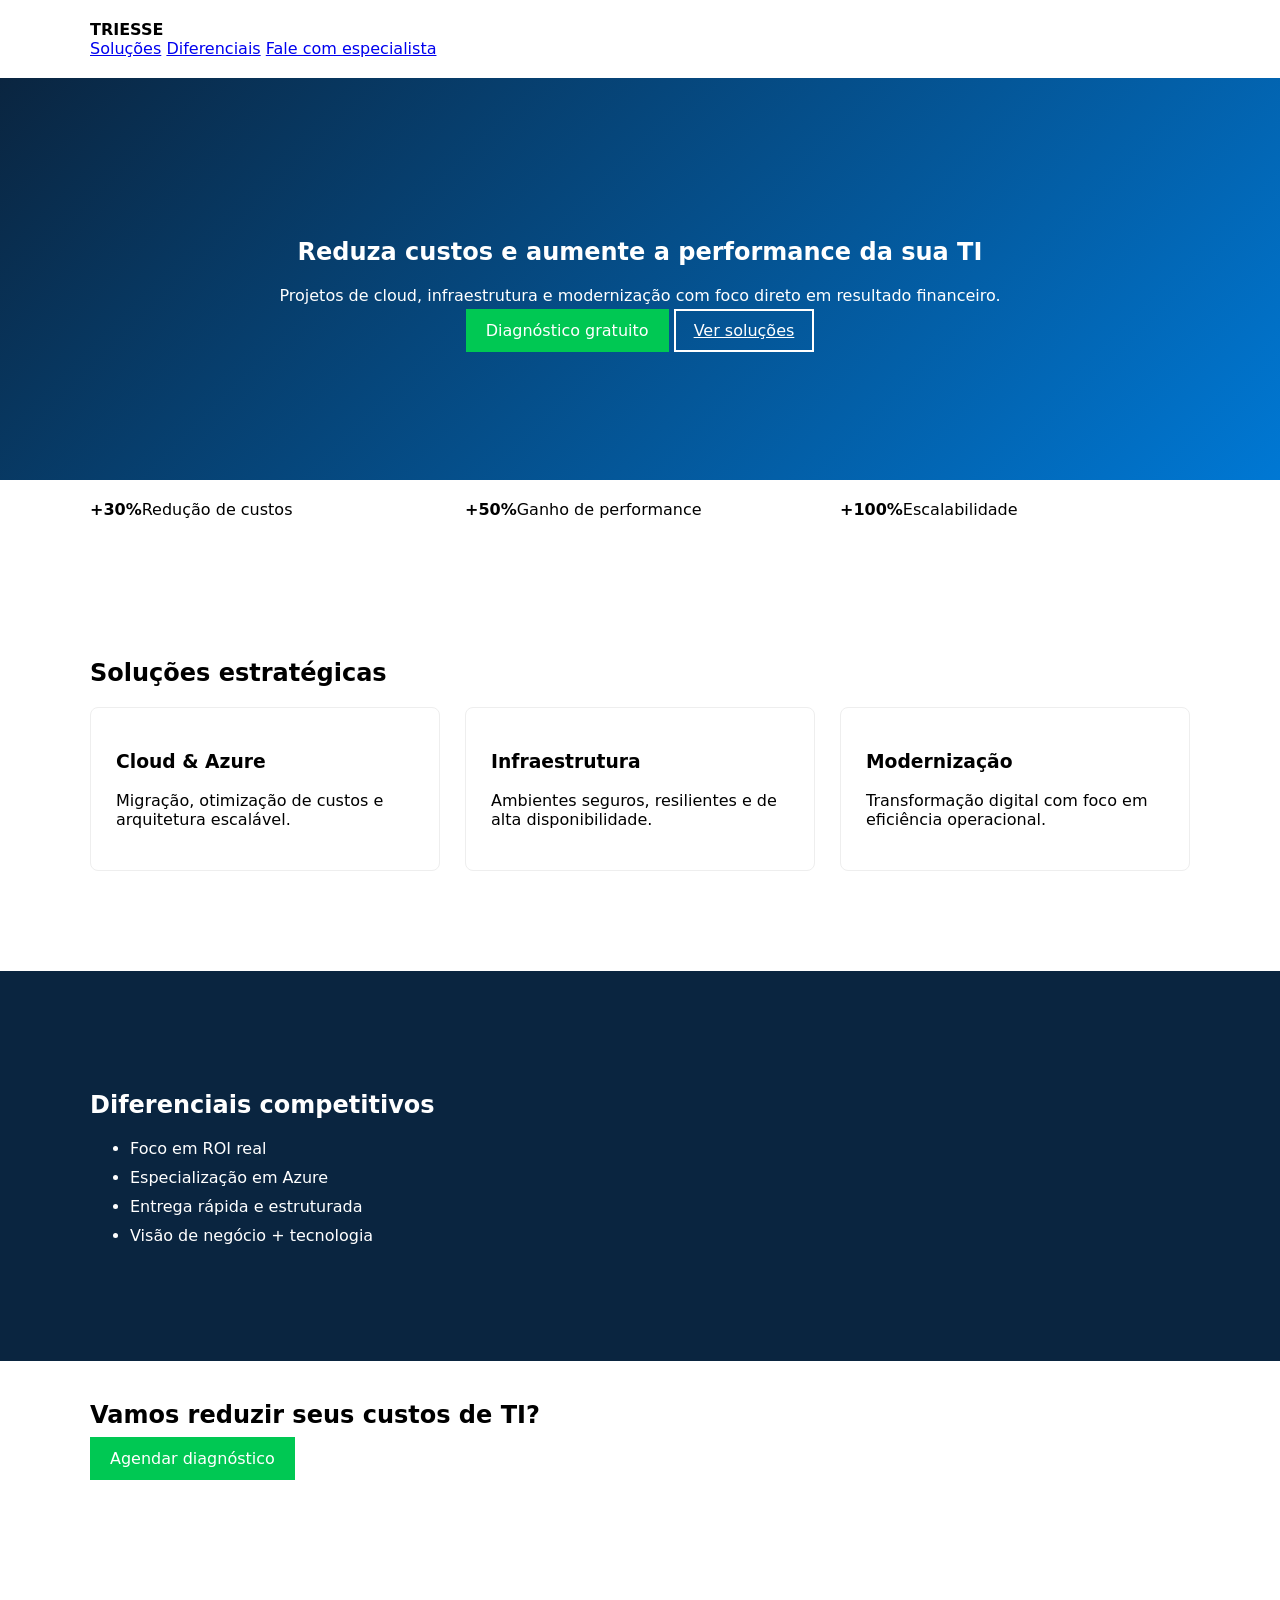
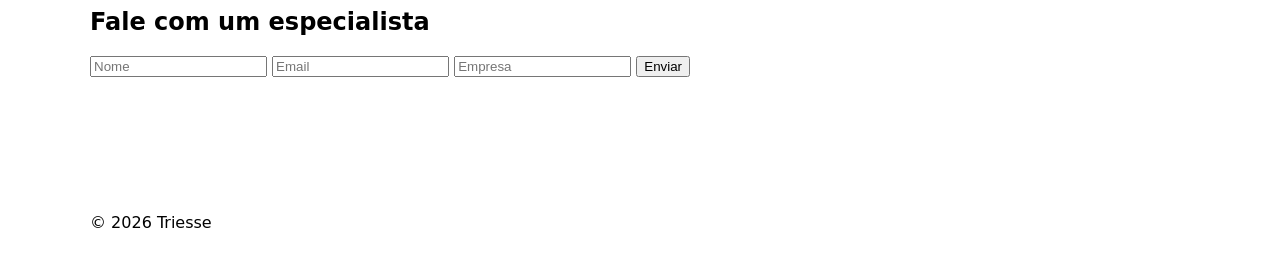
==== index.html @ f61d2fcb "Rename index.htm to index.html" ====
<!DOCTYPE html>
<html lang="pt-BR">
<head>
<meta charset="UTF-8">
<meta name="viewport" content="width=device-width, initial-scale=1.0">

<title>Triesse | Cloud, Infraestrutura e Eficiência em TI</title>

<meta name="description" content="Consultoria em TI focada em redução de custos, cloud Azure e alta performance operacional.">

<link rel="stylesheet" href="css/base.css">
<link rel="stylesheet" href="css/layout.css">
<link rel="stylesheet" href="css/components.css">

<link rel="canonical" href="https://www.triesse.com.br">
</head>

<body>

<header class="nav">
  <div class="container">
    <strong>TRIESSE</strong>
    <nav>
      <a href="#servicos">Soluções</a>
      <a href="#diferenciais">Diferenciais</a>
      <a href="#contato" class="btn-small">Fale com especialista</a>
    </nav>
  </div>
</header>

<section class="hero">
  <div class="container">
    <h1>Reduza custos e aumente a performance da sua TI</h1>
    <p>Projetos de cloud, infraestrutura e modernização com foco direto em resultado financeiro.</p>

    <div class="cta-group">
      <a href="#contato" class="btn-primary">Diagnóstico gratuito</a>
      <a href="#servicos" class="btn-secondary">Ver soluções</a>
    </div>
  </div>
</section>

<section class="metrics">
  <div class="container grid-3">
    <div><strong>+30%</strong><span>Redução de custos</span></div>
    <div><strong>+50%</strong><span>Ganho de performance</span></div>
    <div><strong>+100%</strong><span>Escalabilidade</span></div>
  </div>
</section>

<section id="servicos" class="section">
  <div class="container">
    <h2>Soluções estratégicas</h2>

    <div class="grid-3">
      <div class="card">
        <h3>Cloud & Azure</h3>
        <p>Migração, otimização de custos e arquitetura escalável.</p>
      </div>

      <div class="card">
        <h3>Infraestrutura</h3>
        <p>Ambientes seguros, resilientes e de alta disponibilidade.</p>
      </div>

      <div class="card">
        <h3>Modernização</h3>
        <p>Transformação digital com foco em eficiência operacional.</p>
      </div>
    </div>
  </div>
</section>

<section id="diferenciais" class="section dark">
  <div class="container">
    <h2>Diferenciais competitivos</h2>

    <ul class="checklist">
      <li>Foco em ROI real</li>
      <li>Especialização em Azure</li>
      <li>Entrega rápida e estruturada</li>
      <li>Visão de negócio + tecnologia</li>
    </ul>
  </div>
</section>

<section class="cta-final">
  <div class="container">
    <h2>Vamos reduzir seus custos de TI?</h2>
    <a href="#contato" class="btn-primary">Agendar diagnóstico</a>
  </div>
</section>

<section id="contato" class="section">
  <div class="container">
    <h2>Fale com um especialista</h2>

    <form id="leadForm">
      <input type="text" placeholder="Nome" required>
      <input type="email" placeholder="Email" required>
      <input type="text" placeholder="Empresa">
      <button type="submit">Enviar</button>
    </form>
  </div>
</section>

<footer>
  <div class="container">
    <p>© 2026 Triesse</p>
  </div>
</footer>

<script src="js/main.js"></script>
<script src="js/lead.js"></script>

</body>
</html>
---- css/base.css ----
body {
  margin: 0;
  font-family: system-ui;
  background: #ffffff;
}

.container {
  max-width: 1100px;
  margin: auto;
  padding: 20px;
}
---- css/layout.css ----
.hero {
  padding: 120px 20px;
  background: linear-gradient(135deg, #0a2540, #0078d4);
  color: white;
  text-align: center;
}

.section {
  padding: 80px 20px;
}

.dark {
  background: #0a2540;
  color: white;
}

.grid-3 {
  display: grid;
  grid-template-columns: repeat(3, 1fr);
  gap: 25px;
}
---- css/components.css ----
.btn-primary {
  background: #00c853;
  color: white;
  padding: 12px 20px;
  text-decoration: none;
}

.btn-secondary {
  border: 2px solid white;
  padding: 10px 18px;
  color: white;
}

.card {
  border: 1px solid #eee;
  padding: 25px;
  border-radius: 8px;
}

.checklist li {
  margin: 10px 0;
}
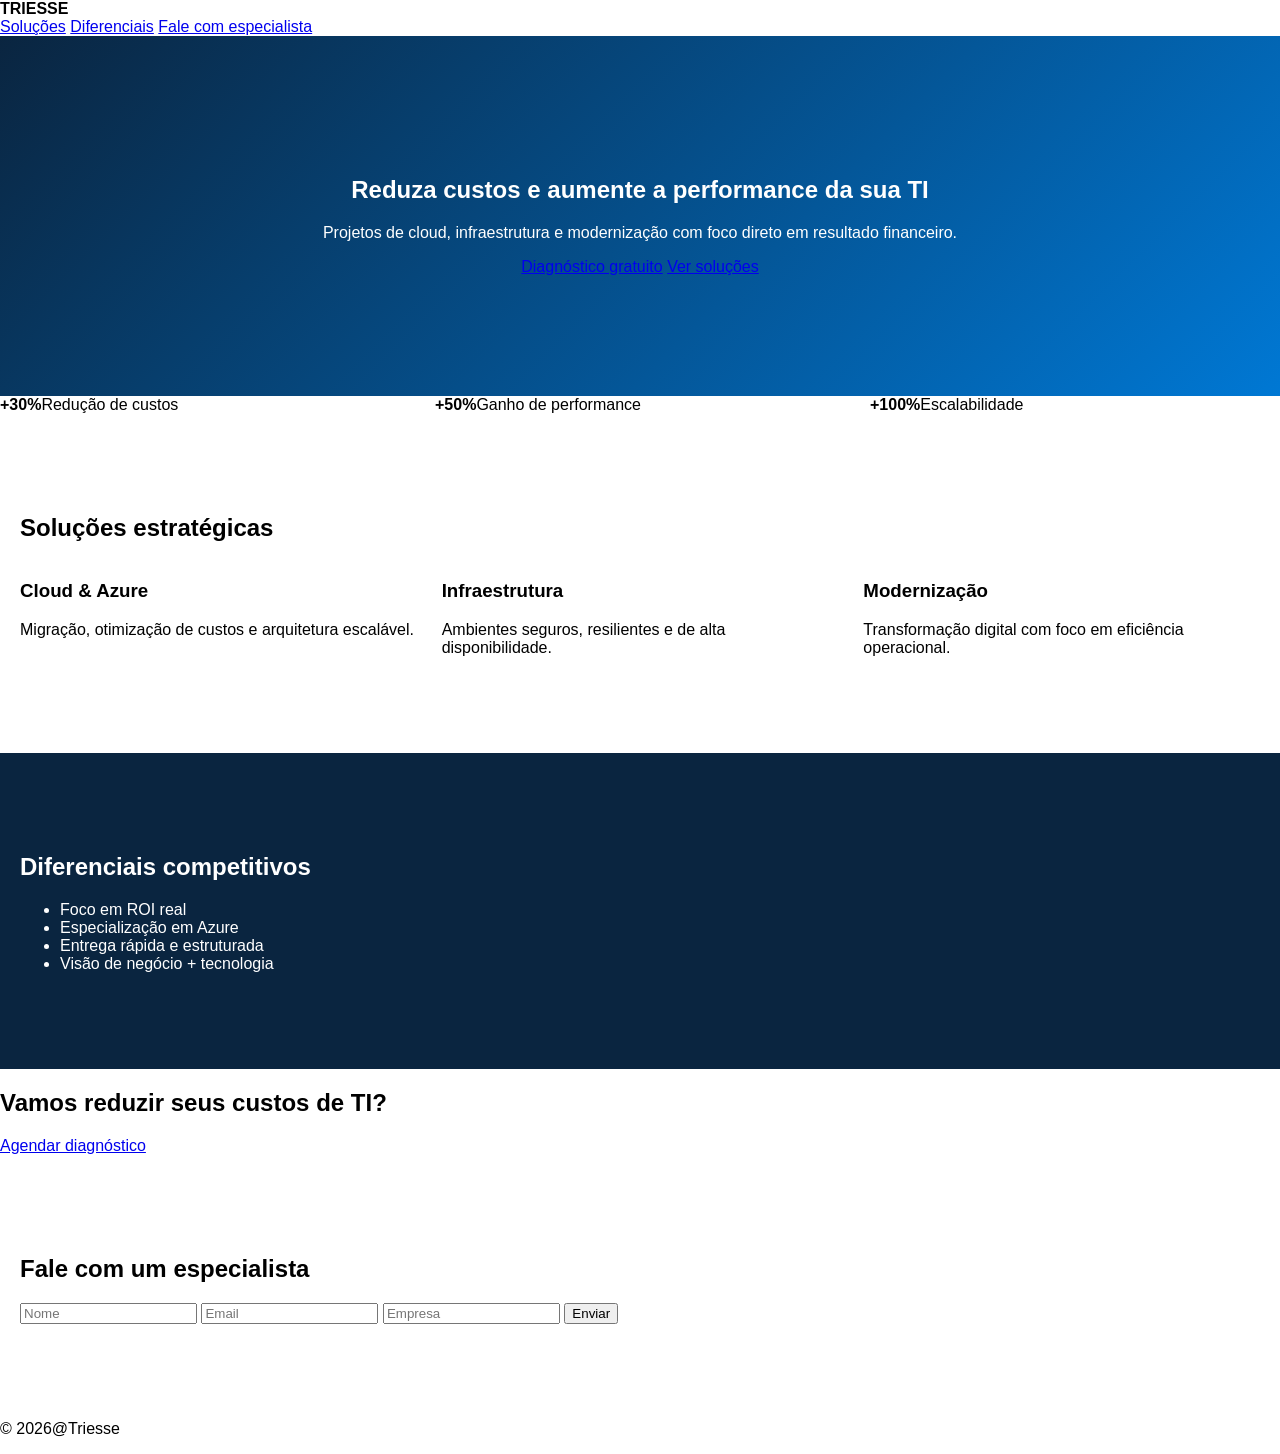
==== commit 7ded5094: "Update index.html" ====
--- a/index.html
+++ b/index.html
@@ -106,7 +106,7 @@
 
 <footer>
   <div class="container">
-    <p>© 2026 Triesse</p>
+    <p>© 2026@Triesse</p>
   </div>
 </footer>
 
--- a/css/base.css
+++ b/css/base.css
@@ -1,11 +1 @@
-body {
-  margin: 0;
-  font-family: system-ui;
-  background: #ffffff;
-}
-
-.container {
-  max-width: 1100px;
-  margin: auto;
-  padding: 20px;
-}
+body { margin:0; font-family: Arial; }
--- a/css/components.css
+++ b/css/components.css
@@ -1,22 +1 @@
-.btn-primary {
-  background: #00c853;
-  color: white;
-  padding: 12px 20px;
-  text-decoration: none;
-}
-
-.btn-secondary {
-  border: 2px solid white;
-  padding: 10px 18px;
-  color: white;
-}
-
-.card {
-  border: 1px solid #eee;
-  padding: 25px;
-  border-radius: 8px;
-}
-
-.checklist li {
-  margin: 10px 0;
-}
+.btn { padding:10px; }
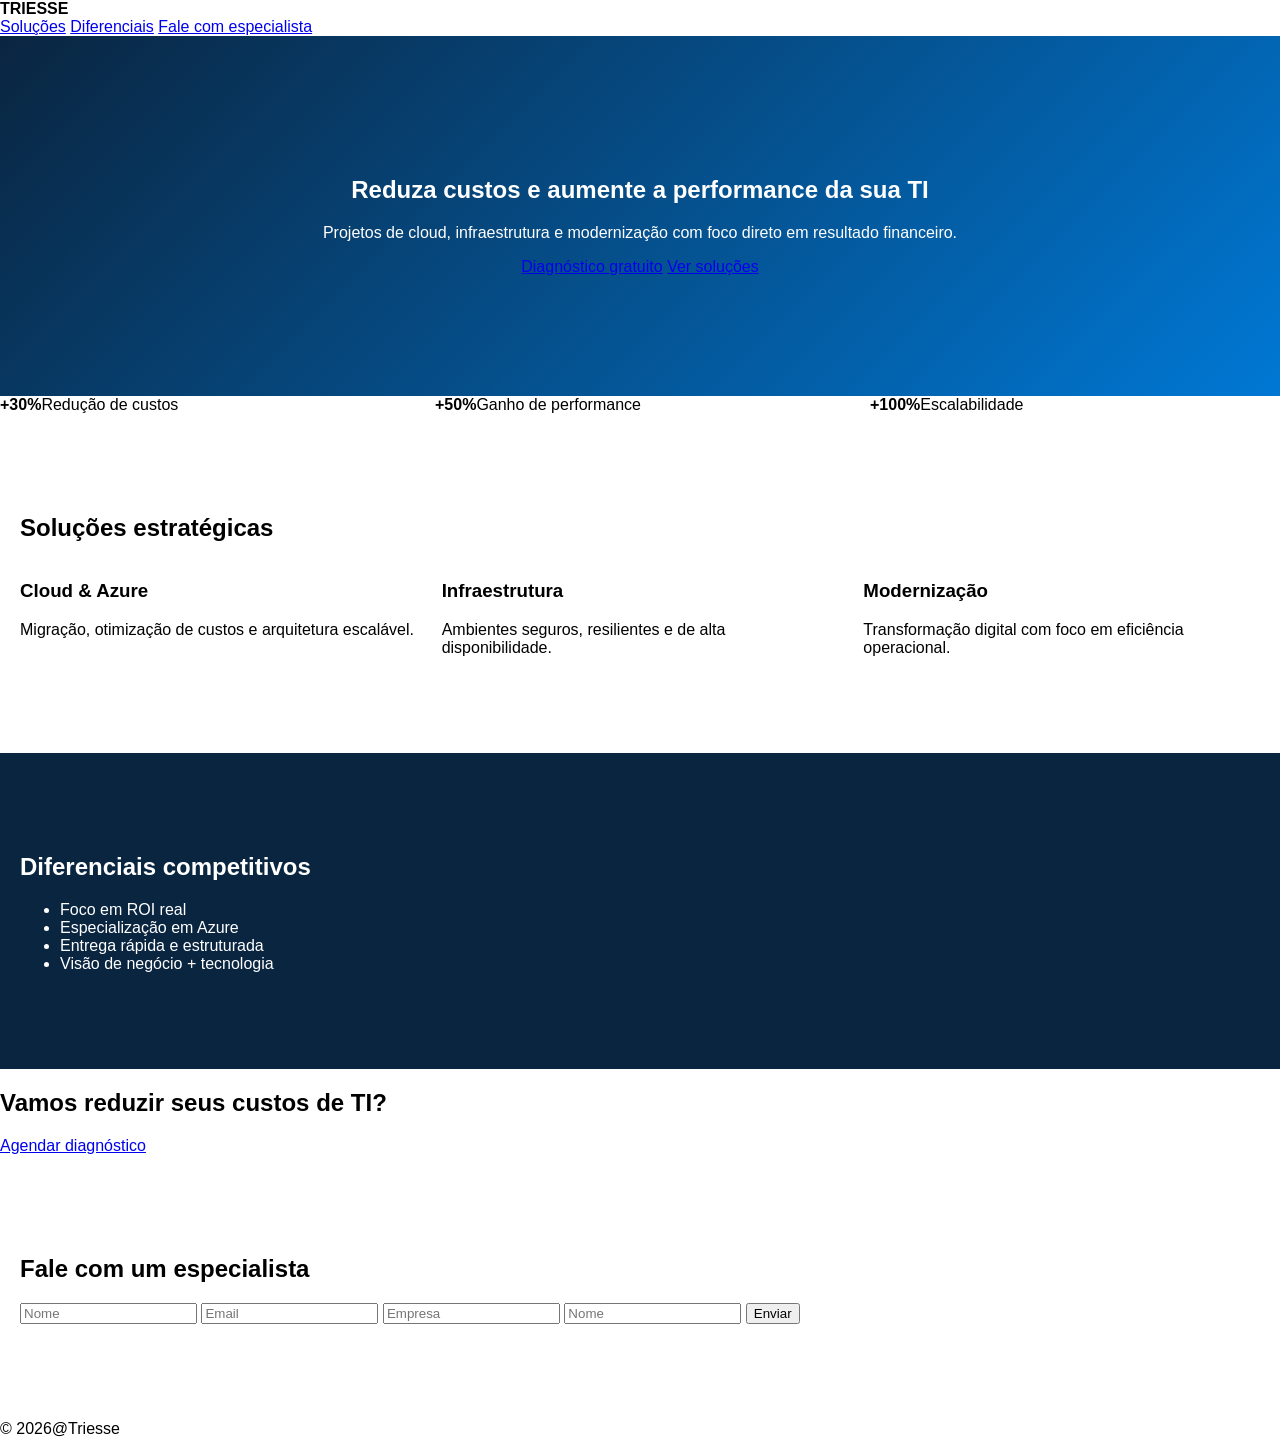
==== commit 51857af1: "Update index.html" ====
--- a/index.html
+++ b/index.html
@@ -99,6 +99,7 @@
       <input type="text" placeholder="Nome" required>
       <input type="email" placeholder="Email" required>
       <input type="text" placeholder="Empresa">
+      <input type="text" name="nome" placeholder="Nome" required>
       <button type="submit">Enviar</button>
     </form>
   </div>
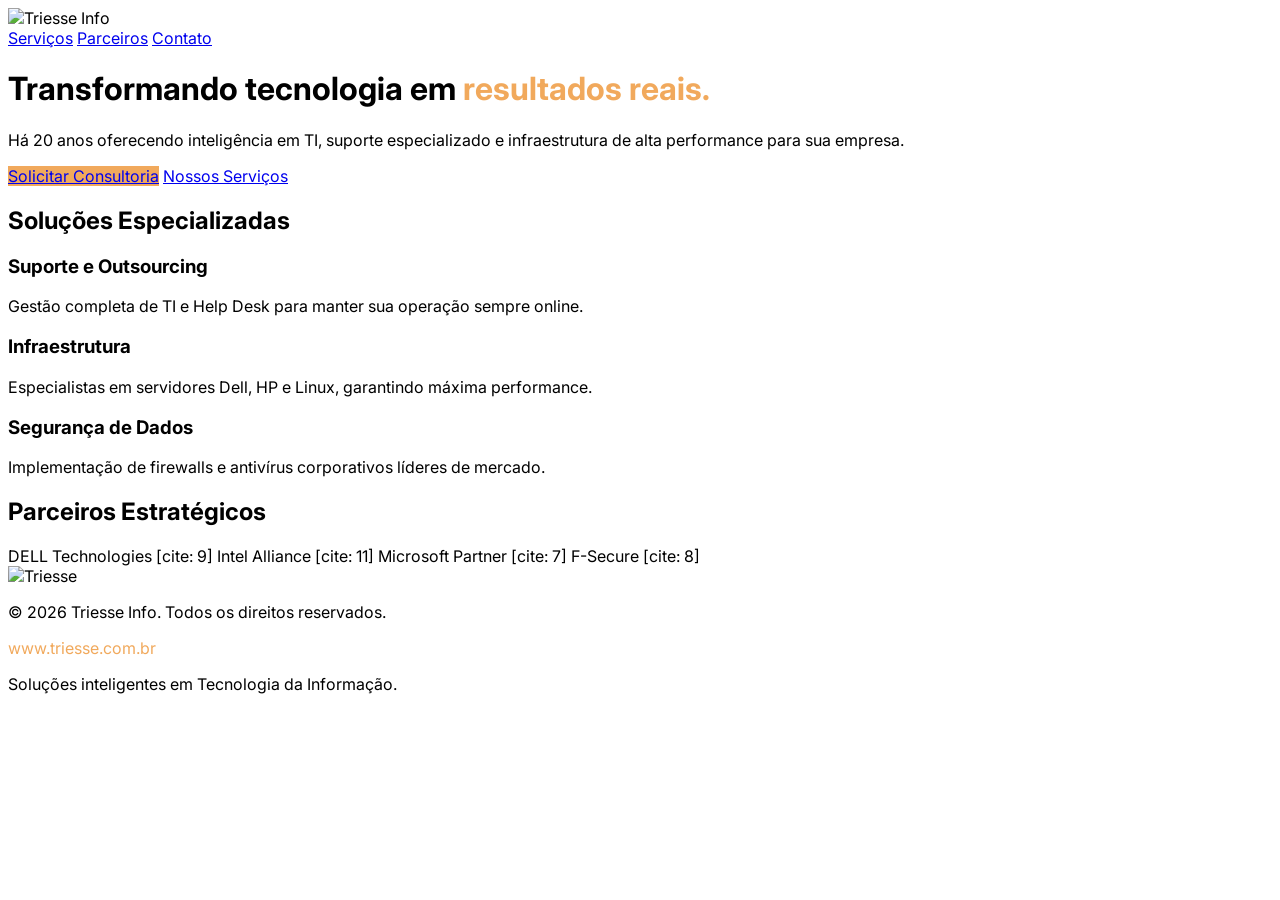
==== commit 44e6ca6d: "Create index.html" ====
--- a/index.html
+++ b/index.html
@@ -1,118 +1,80 @@
-<!DOCTYPE html>
-<html lang="pt-BR">
-<head>
-<meta charset="UTF-8">
-<meta name="viewport" content="width=device-width, initial-scale=1.0">
-
-<title>Triesse | Cloud, Infraestrutura e Eficiência em TI</title>
-
-<meta name="description" content="Consultoria em TI focada em redução de custos, cloud Azure e alta performance operacional.">
-
-<link rel="stylesheet" href="css/base.css">
-<link rel="stylesheet" href="css/layout.css">
-<link rel="stylesheet" href="css/components.css">
-
-<link rel="canonical" href="https://www.triesse.com.br">
-</head>
-
-<body>
-
-<header class="nav">
-  <div class="container">
-    <strong>TRIESSE</strong>
-    <nav>
-      <a href="#servicos">Soluções</a>
-      <a href="#diferenciais">Diferenciais</a>
-      <a href="#contato" class="btn-small">Fale com especialista</a>
-    </nav>
-  </div>
-</header>
-
-<section class="hero">
-  <div class="container">
-    <h1>Reduza custos e aumente a performance da sua TI</h1>
-    <p>Projetos de cloud, infraestrutura e modernização com foco direto em resultado financeiro.</p>
-
-    <div class="cta-group">
-      <a href="#contato" class="btn-primary">Diagnóstico gratuito</a>
-      <a href="#servicos" class="btn-secondary">Ver soluções</a>
-    </div>
-  </div>
-</section>
-
-<section class="metrics">
-  <div class="container grid-3">
-    <div><strong>+30%</strong><span>Redução de custos</span></div>
-    <div><strong>+50%</strong><span>Ganho de performance</span></div>
-    <div><strong>+100%</strong><span>Escalabilidade</span></div>
-  </div>
-</section>
-
-<section id="servicos" class="section">
-  <div class="container">
-    <h2>Soluções estratégicas</h2>
-
-    <div class="grid-3">
-      <div class="card">
-        <h3>Cloud & Azure</h3>
-        <p>Migração, otimização de custos e arquitetura escalável.</p>
-      </div>
-
-      <div class="card">
-        <h3>Infraestrutura</h3>
-        <p>Ambientes seguros, resilientes e de alta disponibilidade.</p>
-      </div>
-
-      <div class="card">
-        <h3>Modernização</h3>
-        <p>Transformação digital com foco em eficiência operacional.</p>
-      </div>
-    </div>
-  </div>
-</section>
-
-<section id="diferenciais" class="section dark">
-  <div class="container">
-    <h2>Diferenciais competitivos</h2>
-
-    <ul class="checklist">
-      <li>Foco em ROI real</li>
-      <li>Especialização em Azure</li>
-      <li>Entrega rápida e estruturada</li>
-      <li>Visão de negócio + tecnologia</li>
-    </ul>
-  </div>
-</section>
-
-<section class="cta-final">
-  <div class="container">
-    <h2>Vamos reduzir seus custos de TI?</h2>
-    <a href="#contato" class="btn-primary">Agendar diagnóstico</a>
-  </div>
-</section>
-
-<section id="contato" class="section">
-  <div class="container">
-    <h2>Fale com um especialista</h2>
-
-    <form id="leadForm">
-      <input type="text" placeholder="Nome" required>
-      <input type="email" placeholder="Email" required>
-      <input type="text" placeholder="Empresa">
-      <input type="text" name="nome" placeholder="Nome" required>
-      <button type="submit">Enviar</button>
-    </form>
-  </div>
-</section>
-
-<footer>
-  <div class="container">
-    <p>© 2026@Triesse</p>
-  </div>
-</footer>
-
-<script src="js/main.js"></script>
-<script src="js/lead.js"></script>
-
-</body>
-</html>
+<!DOCTYPE html>
+<html lang="pt-br">
+<head>
+    <meta charset="UTF-8">
+    <meta name="viewport" content="width=device-width, initial-scale=1.0">
+    <title>Triesse Info | Tecnologia de Performance</title>
+    <script src="https://cdn.tailwindcss.com"></script>
+    <link href="https://fonts.googleapis.com/css2?family=Inter:wght@300;400;700&display=swap" rel="stylesheet">
+    <style>
+        body { font-family: 'Inter', sans-serif; }
+        .bg-triesse-orange { background-color: #f1a95c; } /* Cor aproximada do logo */
+        .text-triesse-orange { color: #f1a95c; }
+    </style>
+</head>
+<body class="bg-white text-gray-900">
+
+    <nav class="flex justify-between items-center p-6 max-w-7xl mx-auto">
+        <img src="LOGO.png" alt="Triesse Info" class="h-12">
+        <div class="hidden md:flex space-x-8 font-medium">
+            <a href="#servicos" class="hover:text-triesse-orange transition">Serviços</a>
+            <a href="#parceiros" class="hover:text-triesse-orange transition">Parceiros</a>
+            <a href="#contato" class="bg-black text-white px-5 py-2 rounded-lg hover:bg-gray-800 transition">Contato</a>
+        </div>
+    </nav>
+
+    <header class="py-20 px-6 text-center max-w-4xl mx-auto">
+        <h1 class="text-5xl md:text-6xl font-bold mb-6 italic tracking-tight">Transformando tecnologia em <span class="text-triesse-orange">resultados reais.</span></h1>
+        <p class="text-lg text-gray-600 mb-10">Há 20 anos oferecendo inteligência em TI, suporte especializado e infraestrutura de alta performance para sua empresa.</p>
+        <div class="flex flex-col md:flex-row justify-center gap-4">
+            <a href="#contato" class="bg-triesse-orange text-white px-8 py-4 rounded-xl font-bold text-lg shadow-lg hover:opacity-90 transition">Solicitar Consultoria</a>
+            <a href="#servicos" class="border-2 border-black px-8 py-4 rounded-xl font-bold text-lg hover:bg-black hover:text-white transition">Nossos Serviços</a>
+        </div>
+    </header>
+
+    <section id="servicos" class="bg-gray-50 py-20 px-6">
+        <div class="max-w-7xl mx-auto text-center mb-16">
+            <h2 class="text-3xl font-bold mb-4">Soluções Especializadas</h2>
+            <div class="h-1 w-20 bg-triesse-orange mx-auto"></div>
+        </div>
+        <div class="grid md:grid-cols-3 gap-8 max-w-7xl mx-auto">
+            <div class="bg-white p-8 rounded-2xl shadow-sm border border-gray-100">
+                <h3 class="text-xl font-bold mb-4">Suporte e Outsourcing</h3>
+                <p class="text-gray-600">Gestão completa de TI e Help Desk para manter sua operação sempre online.</p>
+            </div>
+            <div class="bg-white p-8 rounded-2xl shadow-sm border border-gray-100">
+                <h3 class="text-xl font-bold mb-4">Infraestrutura</h3>
+                <p class="text-gray-600">Especialistas em servidores Dell, HP e Linux, garantindo máxima performance.</p>
+            </div>
+            <div class="bg-white p-8 rounded-2xl shadow-sm border border-gray-100">
+                <h3 class="text-xl font-bold mb-4">Segurança de Dados</h3>
+                <p class="text-gray-600">Implementação de firewalls e antivírus corporativos líderes de mercado.</p>
+            </div>
+        </div>
+    </section>
+
+    <section id="parceiros" class="py-20 px-6 max-w-7xl mx-auto text-center">
+        <h2 class="text-2xl font-bold text-gray-400 uppercase tracking-widest mb-12 italic">Parceiros Estratégicos</h2>
+        <div class="flex flex-wrap justify-center items-center gap-12 opacity-60 grayscale hover:grayscale-0 transition-all">
+            <span class="text-2xl font-bold">DELL Technologies [cite: 9]</span>
+            <span class="text-2xl font-bold">Intel Alliance [cite: 11]</span>
+            <span class="text-2xl font-bold">Microsoft Partner [cite: 7]</span>
+            <span class="text-2xl font-bold">F-Secure [cite: 8]</span>
+        </div>
+    </section>
+
+    <footer id="contato" class="bg-black text-white py-16 px-6">
+        <div class="max-w-7xl mx-auto flex flex-col md:flex-row justify-between items-center">
+            <div class="mb-8 md:mb-0">
+                <img src="LOGO.png" alt="Triesse" class="h-10 mb-4 brightness-200">
+                <p class="text-gray-400">© 2026 Triesse Info. Todos os direitos reservados.</p>
+            </div>
+            <div class="text-center md:text-right">
+                <p class="font-bold text-xl mb-2 text-triesse-orange">www.triesse.com.br</p>
+                <p class="text-gray-400 italic">Soluções inteligentes em Tecnologia da Informação.</p>
+            </div>
+        </div>
+    </footer>
+
+</body>
+</html>
